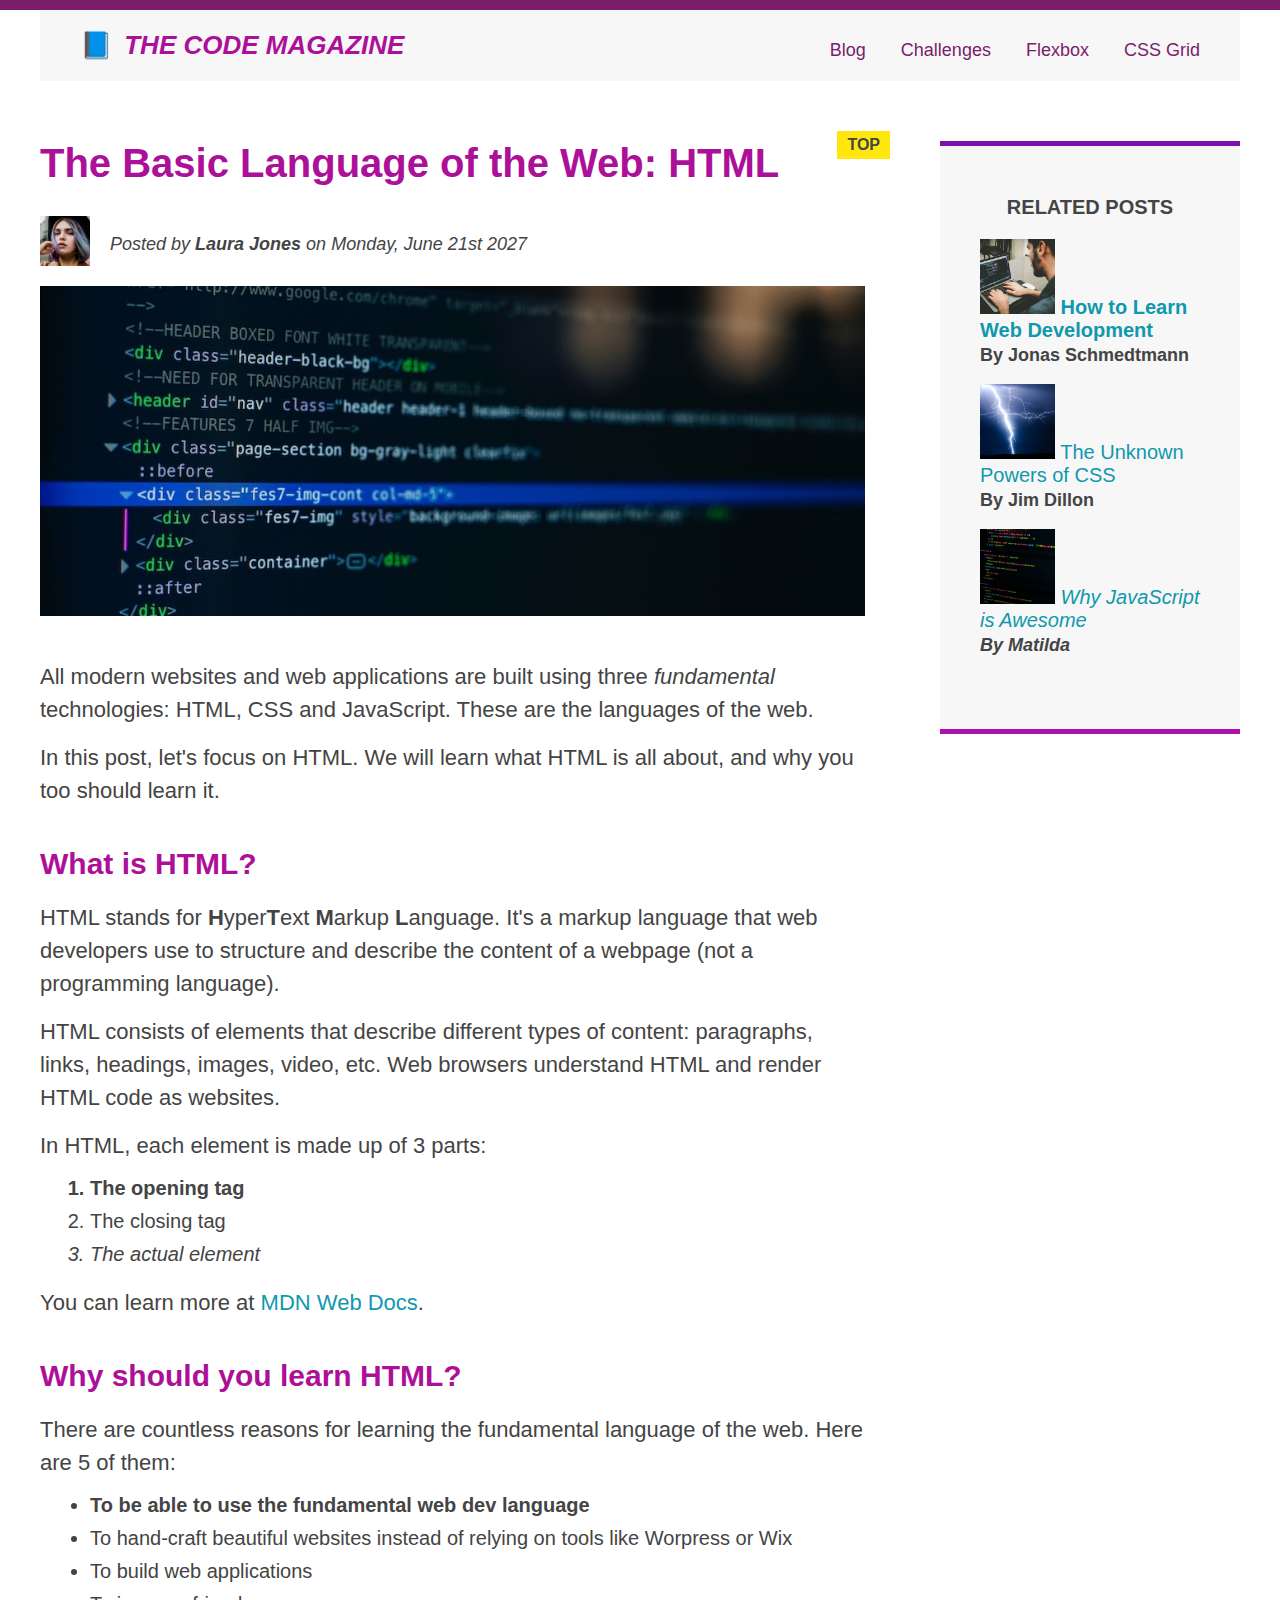
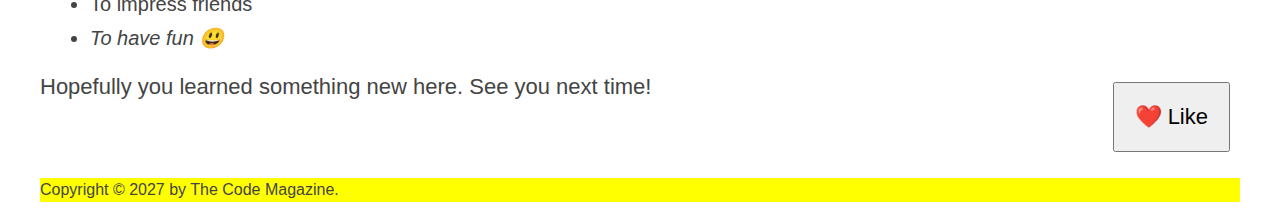
==== 04-CSS-Layouts/index.html @ f926c6ff "upto challange worked" ====
<!DOCTYPE html>
<html lang="en">
  <head>
    <meta charset="UTF-8" />
    <link href="style.css" rel="stylesheet" />

    <title>The Basic Language of the Web: HTML</title>
  </head>

  <body>
    <!--
    <h1>The Basic Language of the Web: HTML</h1>
    <h2>The Basic Language of the Web: HTML</h2>
    <h3>The Basic Language of the Web: HTML</h3>
    <h4>The Basic Language of the Web: HTML</h4>
    <h5>The Basic Language of the Web: HTML</h5>
    <h6>The Basic Language of the Web: HTML</h6>
    -->

    <div class="container">
      <header class="main-header clear-fix">
        <h1>📘 The Code Magazine</h1>

        <nav>
          <!-- <strong>This is the navigation</strong> -->
          <a href="blog.html">Blog</a>
          <a href="#">Challenges</a>
          <a href="#">Flexbox</a>
          <a href="#">CSS Grid</a>
        </nav>
      </header>

      <article>
        <header class="post-header">
          <h2>The Basic Language of the Web: HTML</h2>

          <img
            class="author-img"
            src="img/laura-jones.jpg"
            alt="Headshot of Laura Jones"
            height="50"
            width="50"
          />

          <p class="author">
            Posted by <strong>Laura Jones</strong> on Monday, June 21st 2027
          </p>

          <img
            src="img/post-img.jpg"
            alt="HTML code on a screen"
            width="500"
            height="200"
            class="post-img"
          />
          <button>❤️ Like</button>
        </header>

        <p>
          All modern websites and web applications are built using three
          <em>fundamental</em>
          technologies: HTML, CSS and JavaScript. These are the languages of the
          web.
        </p>

        <p>
          In this post, let's focus on HTML. We will learn what HTML is all
          about, and why you too should learn it.
        </p>

        <h3>What is HTML?</h3>
        <p>
          HTML stands for <strong>H</strong>yper<strong>T</strong>ext
          <strong>M</strong>arkup <strong>L</strong>anguage. It's a markup
          language that web developers use to structure and describe the content
          of a webpage (not a programming language).
        </p>
        <p>
          HTML consists of elements that describe different types of content:
          paragraphs, links, headings, images, video, etc. Web browsers
          understand HTML and render HTML code as websites.
        </p>
        <p>In HTML, each element is made up of 3 parts:</p>

        <ol>
          <li class="first-li">The opening tag</li>
          <li>The closing tag</li>
          <li>The actual element</li>
        </ol>

        <p>
          You can learn more at
          <a
            href="https://developer.mozilla.org/en-US/docs/Web/HTML"
            target="_blank"
            >MDN Web Docs</a
          >.
        </p>

        <h3>Why should you learn HTML?</h3>

        <p>
          There are countless reasons for learning the fundamental language of
          the web. Here are 5 of them:
        </p>

        <ul>
          <li class="first-li">
            To be able to use the fundamental web dev language
          </li>
          <li>
            To hand-craft beautiful websites instead of relying on tools like
            Worpress or Wix
          </li>
          <li>To build web applications</li>
          <li>To impress friends</li>
          <li>To have fun 😃</li>
        </ul>

        <p>Hopefully you learned something new here. See you next time!</p>
      </article>

      <aside>
        <h4>Related posts</h4>

        <ul class="related">
          <li>
            <img
              src="img/related-1.jpg"
              alt="Person programming"
              width="75"
              height="75"
            />
            <a href="#">How to Learn Web Development</a>
            <p class="related-author">By Jonas Schmedtmann</p>
          </li>
          <li>
            <img
              src="img/related-2.jpg"
              alt="Lightning"
              width="75"
              height="75"
            />
            <a href="#">The Unknown Powers of CSS</a>
            <p class="related-author">By Jim Dillon</p>
          </li>
          <li>
            <img
              src="img/related-3.jpg"
              alt="JavaScript code on a screen"
              width="75"
              height="75"
            />
            <a href="#">Why JavaScript is Awesome</a>
            <p class="related-author">By Matilda</p>
          </li>
        </ul>
      </aside>

      <footer>
        <p id="copyright" class="copyright text">
          Copyright &copy; 2027 by The Code Magazine.
        </p>
      </footer>
    </div>
  </body>
</html>
---- 04-CSS-Layouts/style.css ----
* {
  /* border-top: 10px solid #1098ad; */
  margin: 0;
  padding: 0;
  box-sizing: border-box;
}

/* PAGE SECTIONS */
body {
  color: #444;
  font-family: sans-serif;

  border-top: 10px solid #7a1d6b;
  position: relative;
}

.container {
  width: 1200px;
  /* margin-left: auto;
  margin-right: auto; */
  margin: 0 auto;
}

.main-header {
  background-color: #f7f7f7;
  /* background-color: red; */
  /* padding: 20px;
  padding-left: 40px;
  padding-right: 40px; */
  padding: 20px 40px;
  margin-bottom: 60px;
  /* height: 80px; */
}

nav {
  font-size: 18px;
  /* text-align: center; */
  float: right;
  /* margin-left: 20px */
}

article {
  margin-bottom: 60px;
}

.post-header {
  margin-bottom: 40px;
  /* position: relative; */
}

aside {
  background-color: #f7f7f7;
  border-top: 5px solid #7b10ad;
  border-bottom: 5px solid #ad10ad;
  padding: 50px 0;
  width: 500px;
}

/* SMALLER ELEMENTS */
h1,
h2,
h3 {
  color: #ad1098;
}

h1 {
  font-size: 26px;
  text-transform: uppercase;
  font-style: italic;
  float: left;
}

h2 {
  font-size: 40px;
  margin-bottom: 30px;
}

h3 {
  font-size: 30px;
  margin-bottom: 20px;
  margin-top: 40px;
}

h4 {
  font-size: 20px;
  text-transform: uppercase;
  text-align: center;
  margin-bottom: 20px;
}

p {
  font-size: 22px;
  line-height: 1.5;
  margin-bottom: 15px;
}

ul,
ol {
  margin-left: 50px;
  margin-bottom: 20px;
}

li {
  font-size: 20px;
  margin-bottom: 10px;
  /* display: inline; */
}

li:last-child {
  margin-bottom: 0;
}

.author {
  font-style: italic;
  font-size: 18px;
  float: left;
  margin-left: 20px;
  margin-top: 15px;
}
.author-img {
  float: left;
  margin-bottom: 20px;
}

#copyright {
  font-size: 16px;
}

.related-author {
  font-size: 18px;
  font-weight: bold;
}

/* ul {
  list-style: none;
} */

.related {
  list-style: none;
  margin-left: 0px;
}

li:first-child {
  font-weight: bold;
}

li:last-child {
  font-style: italic;
}

/* Misconception: this won't work! */
article p:first-child {
  color: red;
}

/* Styling links */
a:link {
  color: #1098ad;
  text-decoration: none;
}
.main-header a:link {
  color: #7a1d6b;
}
a:visited {
  /* color: #777; */
  color: #1098ad;
}

a:hover {
  color: rgba(255, 68, 0, 0.644);
  font-weight: bold;
  text-decoration: underline rgba(255, 68, 0, 0.582);
}

a:active {
  background-color: black;
  font-style: italic;
}
/* LVHA */

.post-img {
  width: 100%;
  height: auto;
}

nav a:link {
  /* background-color: orangered;
  margin: 20px;
  padding: 20px;

  display: block; */

  margin-right: 30px;
  margin-top: 10px;
  display: inline-block;
}

nav a:link:last-child {
  margin-right: 0;
}

button {
  font-size: 22px;
  padding: 20px;
  cursor: pointer;

  position: absolute;
  /* top: 50px;
  left: 50px; */
  bottom: 50px;
  right: 50px;
}

h1::first-letter {
  font-style: normal;
  margin-right: 5px;
}

h3 + p::first-line {
  /* color: red; */
}

h2 {
  /* background-color: orange; */
  position: relative;
}

h2::before {
  content: "TOP";
  background-color: #ffe70e;
  color: #444;
  font-size: 16px;
  font-weight: bold;
  display: inline-block;
  padding: 5px 10px;
  position: absolute;
  top: -10px;
  right: -25px;
}
.clear-fix::after {
  clear: both;
  content: "";
  display: block;
}

aside {
  float: right;
  width: 300px;
  padding: 50px 40px;
}
footer {
  clear: both;
  background-color: yellow;
}
article {
  float: left;
  width: 825px;
}
/* Resolving conflicts */
/* #copyright {
  color: red;
}

.copyright {
  color: blue;
}

.text {
  color: yellow;
}

footer p {
  color: green !important;
} */

/* nav a:link,
nav p {
  font-size: 18px;
} */
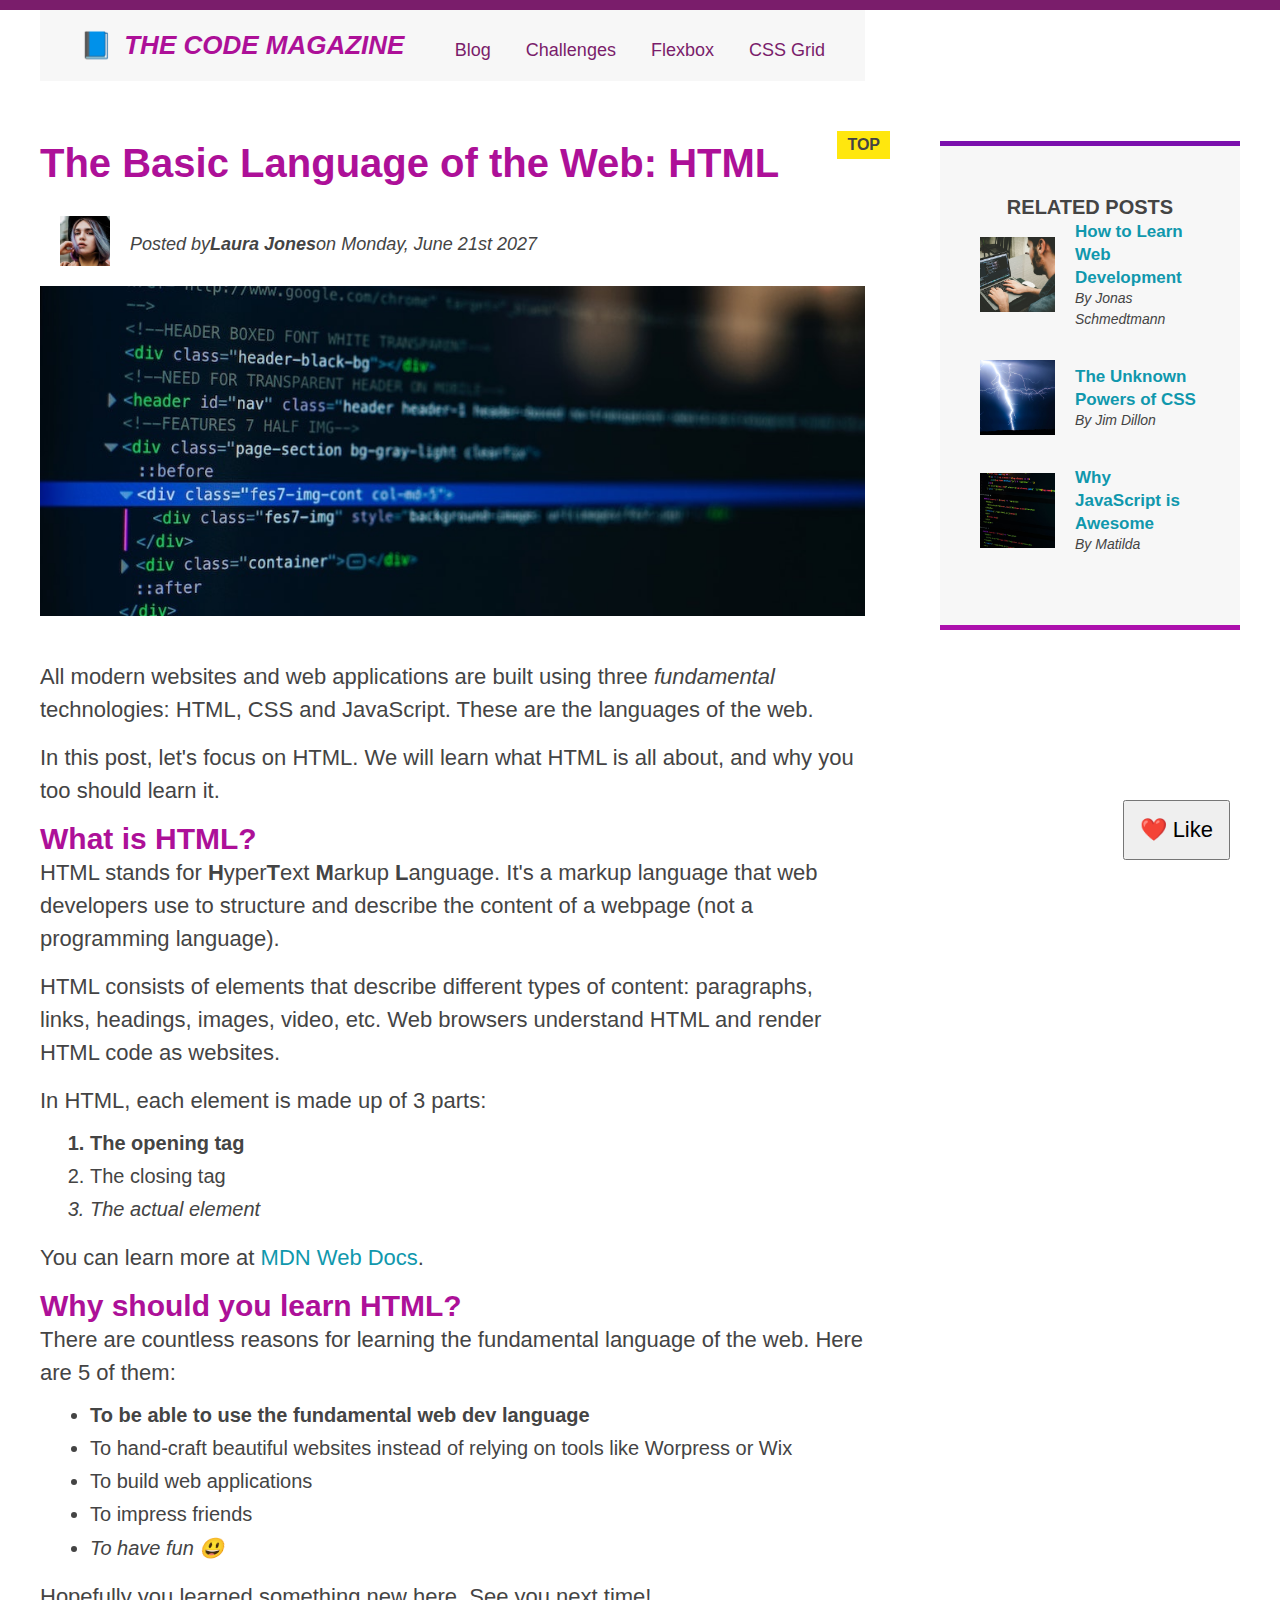
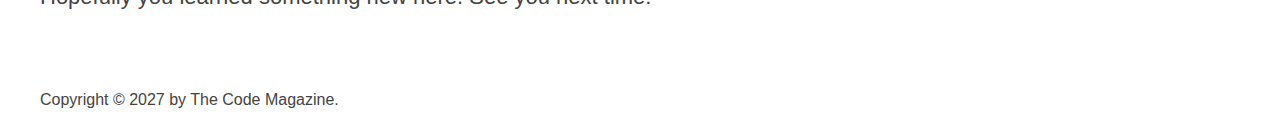
==== commit 35e4764b: "--> Grid style the tuturial design <--I asigned all flex content box and move them in ther places al" ====
--- a/04-CSS-Layouts/index.html
+++ b/04-CSS-Layouts/index.html
@@ -24,28 +24,28 @@
         <nav>
           <!-- <strong>This is the navigation</strong> -->
           <a href="blog.html">Blog</a>
-          <a href="#">Challenges</a>
-          <a href="#">Flexbox</a>
-          <a href="#">CSS Grid</a>
+          <a href="node.html">Challenges</a>
+          <a href="some.html">Flexbox</a>
+          <a href="css-grid.html">CSS Grid</a>
         </nav>
       </header>
-
+      <!-- <div class="main-box"> -->
       <article>
         <header class="post-header">
           <h2>The Basic Language of the Web: HTML</h2>
+          <div class="author">
+            <img
+              class="author-img"
+              src="img/laura-jones.jpg"
+              alt="Headshot of Laura Jones"
+              height="50"
+              width="50"
+            />
 
-          <img
-            class="author-img"
-            src="img/laura-jones.jpg"
-            alt="Headshot of Laura Jones"
-            height="50"
-            width="50"
-          />
-
-          <p class="author">
-            Posted by <strong>Laura Jones</strong> on Monday, June 21st 2027
-          </p>
-
+            <p class="author">
+              Posted by <strong>Laura Jones</strong> on Monday, June 21st 2027
+            </p>
+          </div>
           <img
             src="img/post-img.jpg"
             alt="HTML code on a screen"
@@ -53,7 +53,6 @@
             height="200"
             class="post-img"
           />
-          <button>❤️ Like</button>
         </header>
 
         <p>
@@ -122,40 +121,51 @@
 
       <aside>
         <h4>Related posts</h4>
-
-        <ul class="related">
-          <li>
-            <img
-              src="img/related-1.jpg"
-              alt="Person programming"
-              width="75"
-              height="75"
-            />
-            <a href="#">How to Learn Web Development</a>
-            <p class="related-author">By Jonas Schmedtmann</p>
-          </li>
-          <li>
-            <img
-              src="img/related-2.jpg"
-              alt="Lightning"
-              width="75"
-              height="75"
-            />
-            <a href="#">The Unknown Powers of CSS</a>
-            <p class="related-author">By Jim Dillon</p>
-          </li>
-          <li>
-            <img
-              src="img/related-3.jpg"
-              alt="JavaScript code on a screen"
-              width="75"
-              height="75"
-            />
-            <a href="#">Why JavaScript is Awesome</a>
-            <p class="related-author">By Matilda</p>
-          </li>
-        </ul>
+        <div class="sidebar">
+          <ul class="related">
+            <li class="related-box">
+              <img
+                src="img/related-1.jpg"
+                alt="Person programming"
+                width="75"
+                height="75"
+              />
+              <div>
+                <a href="#" class="related-link"
+                  >How to Learn Web Development</a
+                >
+                <p class="related-author">By Jonas Schmedtmann</p>
+              </div>
+            </li>
+            <li class="related-box">
+              <img
+                src="img/related-2.jpg"
+                alt="Lightning"
+                width="75"
+                height="75"
+              />
+              <div>
+                <a href="#" class="related-link">The Unknown Powers of CSS</a>
+                <p class="related-author">By Jim Dillon</p>
+              </div>
+            </li>
+            <li class="related-box">
+              <img
+                src="img/related-3.jpg"
+                alt="JavaScript code on a screen"
+                width="75"
+                height="75"
+              />
+              <div>
+                <a href="#" class="related-link">Why JavaScript is Awesome</a>
+                <p class="related-author">By Matilda</p>
+              </div>
+            </li>
+          </ul>
+        </div>
+        <button>❤️ Like</button>
       </aside>
+      <!-- </div> -->
 
       <footer>
         <p id="copyright" class="copyright text">
--- a/04-CSS-Layouts/style.css
+++ b/04-CSS-Layouts/style.css
@@ -11,7 +11,6 @@
   font-family: sans-serif;
 
   border-top: 10px solid #7a1d6b;
-  position: relative;
 }
 
 .container {
@@ -28,19 +27,18 @@
   padding-left: 40px;
   padding-right: 40px; */
   padding: 20px 40px;
-  margin-bottom: 60px;
+
   /* height: 80px; */
 }
 
 nav {
   font-size: 18px;
   /* text-align: center; */
-  float: right;
   /* margin-left: 20px */
 }
 
 article {
-  margin-bottom: 60px;
+  margin-bottom: 0px;
 }
 
 .post-header {
@@ -52,8 +50,6 @@
   background-color: #f7f7f7;
   border-top: 5px solid #7b10ad;
   border-bottom: 5px solid #ad10ad;
-  padding: 50px 0;
-  width: 500px;
 }
 
 /* SMALLER ELEMENTS */
@@ -67,7 +63,6 @@
   font-size: 26px;
   text-transform: uppercase;
   font-style: italic;
-  float: left;
 }
 
 h2 {
@@ -77,15 +72,12 @@
 
 h3 {
   font-size: 30px;
-  margin-bottom: 20px;
-  margin-top: 40px;
 }
 
 h4 {
   font-size: 20px;
   text-transform: uppercase;
   text-align: center;
-  margin-bottom: 20px;
 }
 
 p {
@@ -113,12 +105,10 @@
 .author {
   font-style: italic;
   font-size: 18px;
-  float: left;
   margin-left: 20px;
   margin-top: 15px;
 }
 .author-img {
-  float: left;
   margin-bottom: 20px;
 }
 
@@ -201,13 +191,12 @@
 
 button {
   font-size: 22px;
-  padding: 20px;
+  padding: 15px;
   cursor: pointer;
 
   position: absolute;
-  /* top: 50px;
-  left: 50px; */
-  bottom: 50px;
+
+  bottom: 40px;
   right: 50px;
 }
 
@@ -237,7 +226,62 @@
   top: -10px;
   right: -25px;
 }
-.clear-fix::after {
+.main-header {
+  display: flex;
+  justify-content: space-between;
+}
+
+.author {
+  display: flex;
+}
+/* .main-box {
+  display: flex;
+  gap: 75px;
+  margin-bottom: 60px;
+  align-items: flex-start;
+} */
+
+.related-box {
+  display: flex;
+  align-items: center;
+  gap: 20px;
+  margin-bottom: 30px;
+}
+
+aside {
+  padding: 50px 40px;
+  flex: 0 0 300px;
+}
+/*
+article {
+  flex: 0 0 825px;
+} */
+.related-author {
+  font-size: 14px;
+  margin-bottom: 0px;
+  font-weight: normal;
+  font-style: italic;
+}
+.related-link:link {
+  font-weight: bold;
+  font-style: normal;
+  font-size: 17px;
+}
+
+.container {
+  display: grid;
+  grid-template-columns: 1fr 300px;
+  column-gap: 75px;
+  row-gap: 60px;
+  align-items: start;
+}
+.main-header {
+  grid-column: 1 / span -1;
+}
+article {
+  grid-column: 1 / 2;
+}
+/* .clear-fix::after {
   clear: both;
   content: "";
   display: block;
@@ -254,8 +298,8 @@
 }
 article {
   float: left;
-  width: 825px;
-}
+  width: 825px; */
+/* } */
 /* Resolving conflicts */
 /* #copyright {
   color: red;
